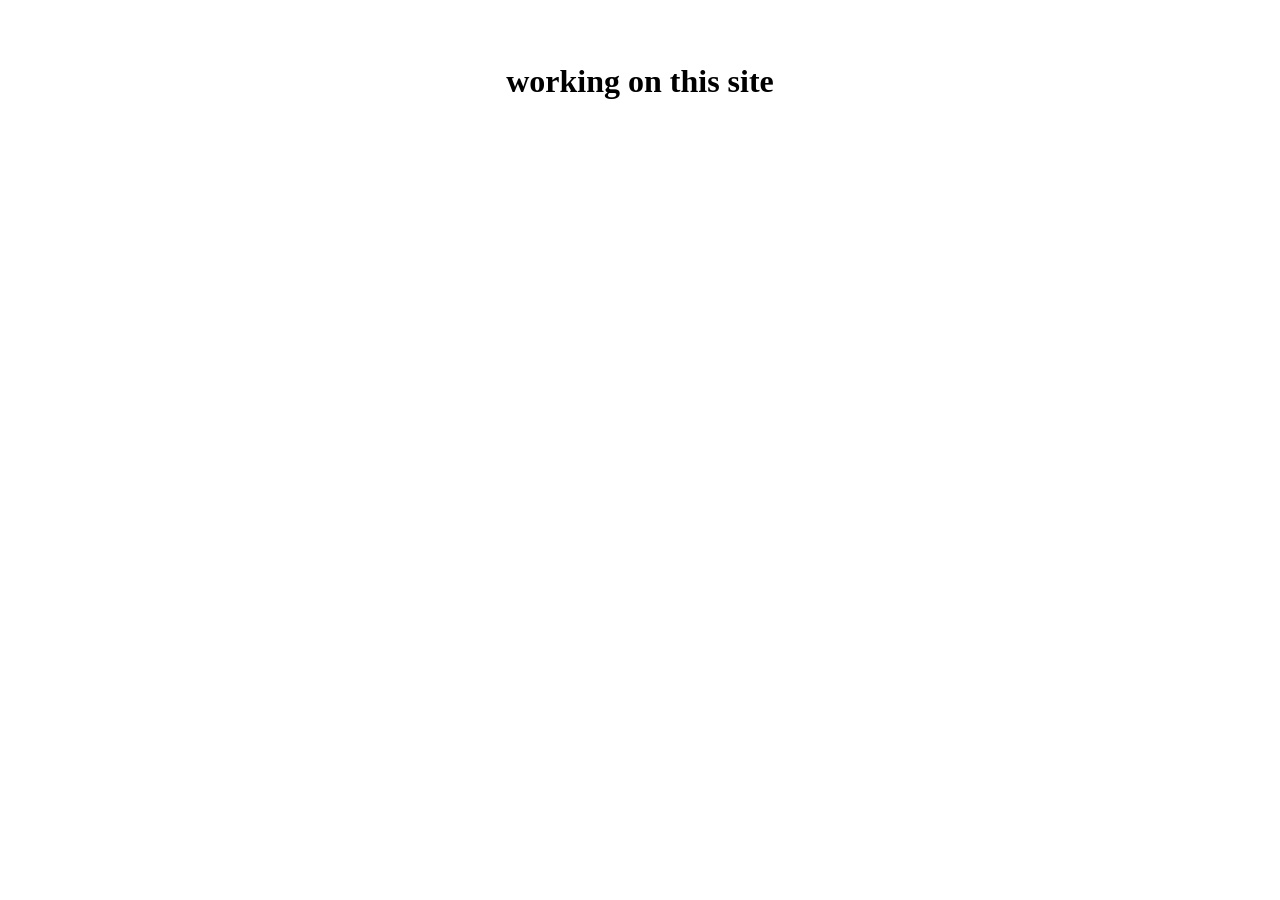
==== index.html @ c4aac622 "Add files via upload" ====
<!DOCTYPE html>
<html lang="en">
<head>
    <meta charset="UTF-8">
    <meta name="viewport" content="width=device-width, initial-scale=1.0">
    <title>Document</title>
    <link rel="stylesheet" href="style.css">
</head>
<body>
    <h1>working on this site</h1>
</body>
</html>
---- style.css ----
h1{
    text-align: center;
    margin: 5%;
}
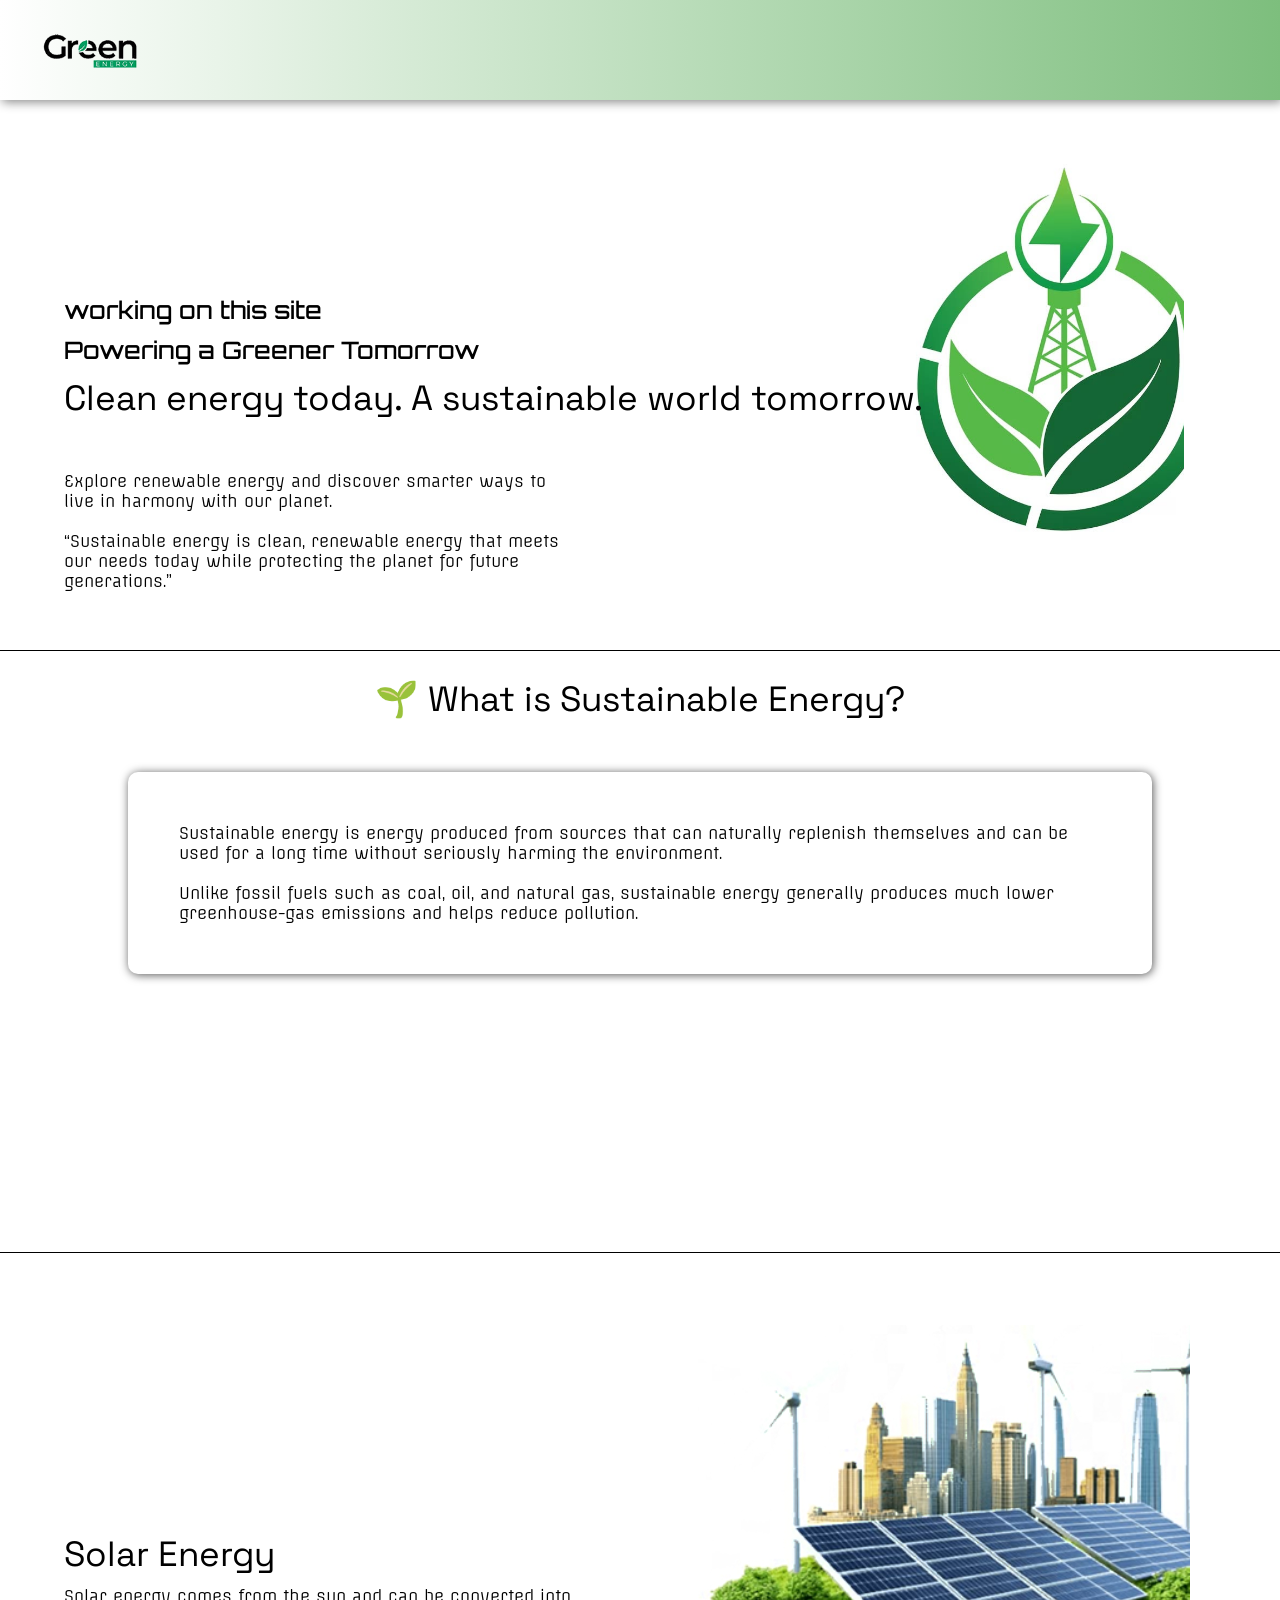
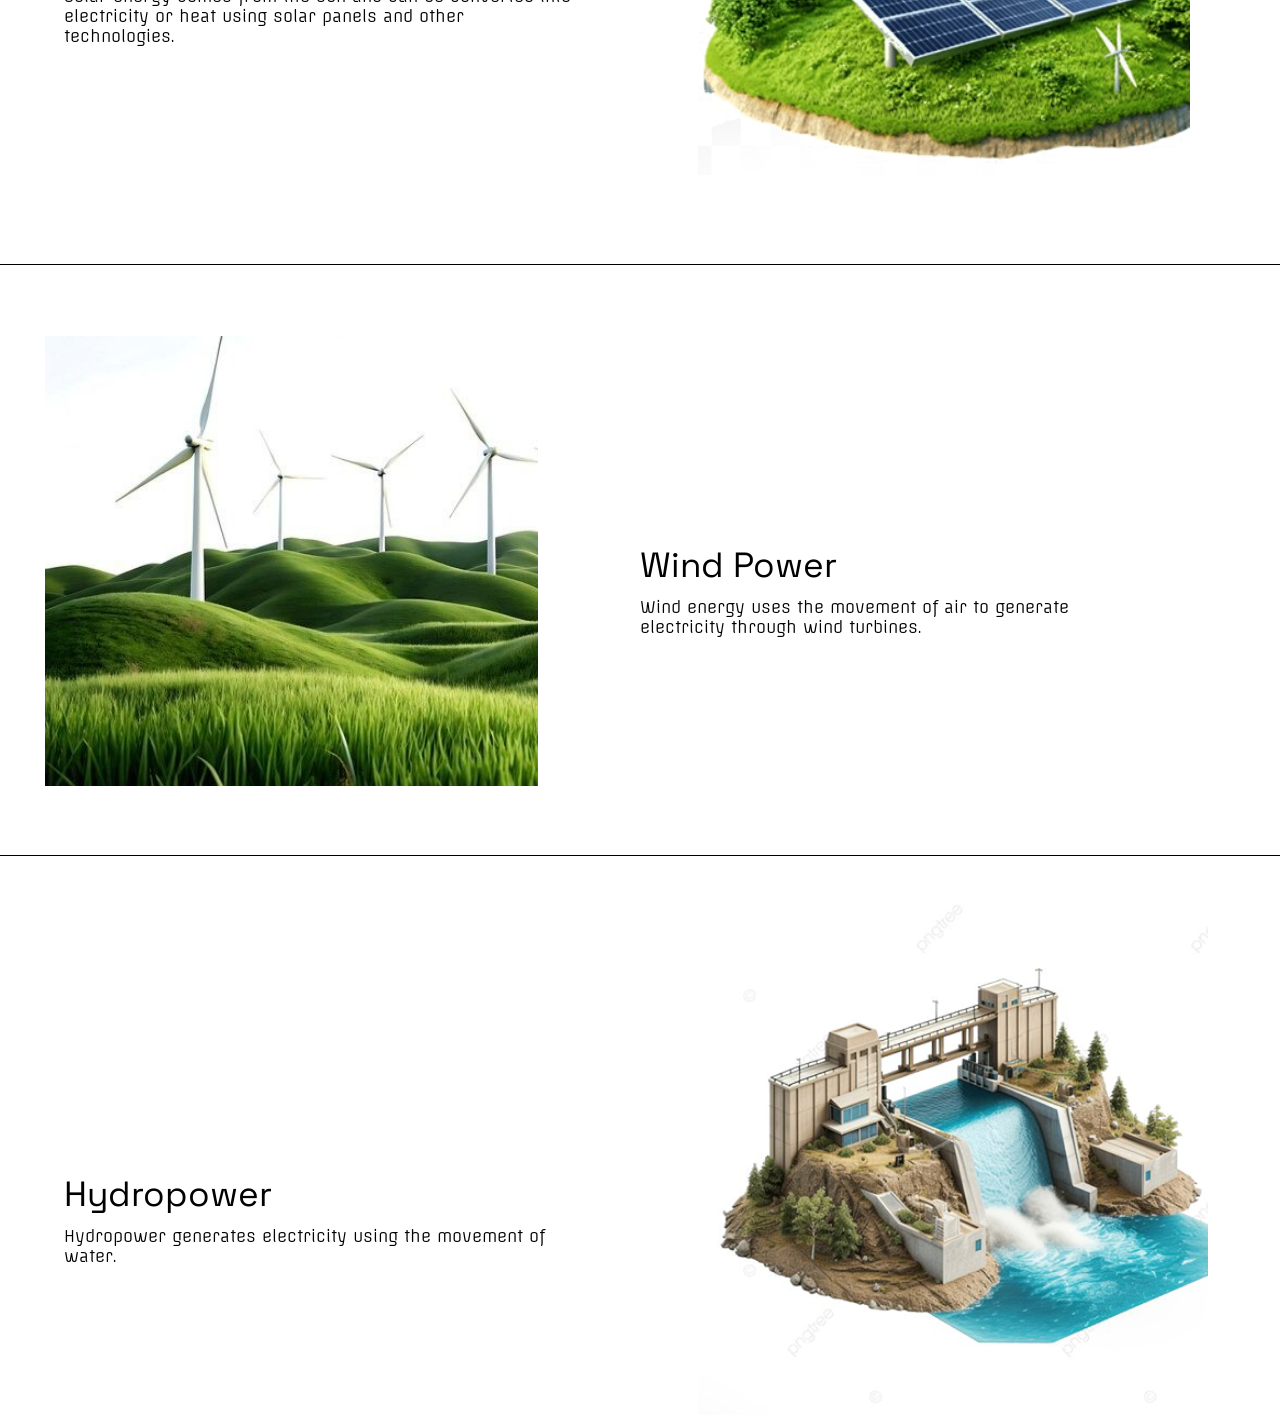
==== commit b18a0756: "Add files via upload" ====
--- a/index.html
+++ b/index.html
@@ -1,12 +1,109 @@
 <!DOCTYPE html>
 <html lang="en">
 <head>
+    <link rel="preconnect" href="https://fonts.googleapis.com">
+    <link rel="preconnect" href="https://fonts.gstatic.com" crossorigin>
+    <link href="https://fonts.googleapis.com/css2?family=Space+Grotesk:wght@300..700&display=swap" rel="stylesheet">
+    <link rel="preconnect" href="https://fonts.googleapis.com">
+    <link rel="preconnect" href="https://fonts.gstatic.com" crossorigin>
+    <link href="https://fonts.googleapis.com/css2?family=Offside&display=swap" rel="stylesheet">
+    <link rel="preconnect" href="https://fonts.googleapis.com">
+    <link rel="preconnect" href="https://fonts.gstatic.com" crossorigin>
+    <link href="https://fonts.googleapis.com/css2?family=Orbitron:wght@400..900&display=swap" rel="stylesheet">
     <meta charset="UTF-8">
     <meta name="viewport" content="width=device-width, initial-scale=1.0">
     <title>Document</title>
     <link rel="stylesheet" href="style.css">
 </head>
 <body>
-    <h1>working on this site</h1>
+    <nav>
+        <a href="index.html"><img src="images/logo.png"></a>
+       <div class="navigation">
+            
+        </div>
+    </nav>
+    <section class="hero-section">
+        <div class="hero">
+            <div class="image-box">
+                <div class="image" style="background-image: url(images/hero.jpg);">
+
+                </div>
+            </div>
+            <div class="main-heading">
+            <div class="hero-text">
+                <h1>working on this site</h1>
+                <h1>Powering a Greener Tomorrow</h1>
+                <h2>Clean energy today. A sustainable world tomorrow.</h2>
+                <p>Explore renewable energy and discover smarter ways to live in harmony with our planet.</p>
+                <p class="text">“Sustainable energy is clean, renewable energy that meets our needs today while protecting the planet for future generations.”</p>
+            </div>
+            </div>
+        </div>
+    </section>
+    <section class="about" style="background-image: url(https://i.pinimg.com/1200x/28/0d/ff/280dffe4c6360828a0052e5525f8647b.jpg);">
+        <div class="energy">
+            <div class="sustainable">
+                <h2>🌱 What is Sustainable Energy?</h2>
+                <p>Sustainable energy is energy produced from sources that can naturally replenish themselves and can be used for a long time without seriously harming the environment.
+                    <br><br>
+                Unlike fossil fuels such as coal, oil, and natural gas, sustainable energy generally produces much lower greenhouse-gas emissions and helps reduce pollution.</p>
+            </div>
+        </div>
+    </section>
+    <section class="solar-energy">
+        <div class="img">
+            <div class="img1" style="background-image: url(images/solar.png);">
+            </div>
+        </div>
+        <div class="text1">
+            <div class="text-in">
+                <h2>Solar Energy</h2>
+                <p>Solar energy comes from the sun and can be converted into electricity or heat using solar panels and other technologies.</p>
+            </div>
+        </div>
+     
+    </section>
+    <section class="wind-energy">
+        <div class="img2">
+            <div class="img-2" style="background-image: url(images/wind.jpg);">
+            </div>
+        </div>
+        <div class="text2">
+            <div class="text-in2">
+                <h2>Wind Power</h2>
+                <p>Wind energy uses the movement of air to generate electricity through wind turbines.</p>
+            </div>
+        </div>
+     
+    </section>
+     <section class="green">
+
+    <section class="hydro">
+        <div class="img3">
+            <div class="img-3" style="background-image: url(images/hydro.png);">
+            </div>
+        </div>
+        <div class="text3">
+            <div class="text-in3">
+                <h2>Hydropower</h2>
+                <p>Hydropower generates electricity using the movement of water.</p>
+            </div>
+        </div>
+     
+    </section>
+    <!--
+    <section class="geo">
+        <div class="img5">
+            <div class="img5" style="background-image: url(images/solar.png);">
+            </div>
+        </div>
+        <div class="text5">
+            <div class="text-in5">
+                <h2>Geothermal Energy</h2>
+                <p>Geothermal energy uses heat from inside the Earth.</p>
+            </div>
+        </div>
+     
+    </section> -->
 </body>
 </html>
--- a/style.css
+++ b/style.css
@@ -1,4 +1,191 @@
-h1{
-    text-align: center;
-    margin: 5%;
-}+*{
+    padding: 0%;
+    margin: 0%;
+    box-sizing: border-box;
+    h1{
+        font-family: "Orbitron", sans-serif;
+        font-optical-sizing: auto;
+        font-weight: 500;
+        font-style: normal;
+        }
+        p{
+        font-family: "Offside", sans-serif;
+        font-weight: 400;
+        font-style: normal;
+        }
+        h2{
+        font-family: "Space Grotesk", sans-serif;
+        font-optical-sizing: auto;
+        font-weight: 400;
+        font-style: normal;
+        font-size: 35px;
+        }
+}
+html{
+    scroll-behavior: smooth;
+}
+/* nav-bar */
+nav{
+    display: flex;
+    height: 100px;
+    padding: 1.5%;
+    box-shadow: 2px 2px 10px rgba(0, 0, 0, 0.473);
+    background-image: linear-gradient(to left,rgba(0, 128, 0, 0.51), white);
+}
+nav img{
+    width: 130px;
+    margin-top: 2%;
+    margin-left: 5%; 
+    }
+    .navigation {
+        p{
+            text-align: right;
+            font-size: 20px;
+            padding-right: 5%;
+            background-color: aliceblue;
+        }
+    }
+    /* hero-section */
+    .hero-section{
+        height: 500px;
+        background-size: cover;
+        border-bottom: 1px solid black;
+        
+        .hero-text{
+            width: 80%;
+            margin-left: 5%;
+            margin-top: -20%;
+            h1{
+                padding-bottom: 1%;
+            }
+            h2{
+                padding-bottom: 5%;
+            }
+            p{
+                width: 50%;
+            }
+            .text{
+                margin-top: 2%;
+                width: 50%;
+            }
+        }
+        .image-box{
+            width: 50%;
+            margin-left: 50%;
+            height: 400px;
+        .image{
+            background-size: cover;
+            width: 50%;
+            margin-left: 35%;
+            margin-top: 8%;
+            height: 100%;
+        }
+        } 
+    }
+    /* about sustainable energy */
+    .about{
+        height: 550px;
+        margin-bottom: 2%;
+    }
+    .energy{
+        width: 80%;
+        margin-left: 10%;
+        margin-top: 2%;
+    }
+    .sustainable{
+        h2{
+            text-align: center;
+            margin-bottom: 5%;
+        }
+        p{
+            backdrop-filter: blur(5px);
+            box-shadow: 1px 1px 10px rgba(0, 0, 0, 0.667);
+            padding: 5%;
+            border-radius: 10px;
+        }
+    }
+    /* solar-eneegy */
+    .solar-energy{
+         border-top: 1px solid black;
+         margin-bottom: 17%;
+    }
+    .img{
+             width: 70%;
+            margin-left: 30%;
+            height: 450px;  
+    }
+    .img1{
+         background-size: cover;
+            width: 55%;
+            margin-left: 35%;
+            margin-top: 8%;
+            height: 100%;
+    }
+    .text1{
+        width: 80%;
+        margin-left: 5%;
+        margin-top: -19%;
+        .text-in{
+            width: 50%;
+            h2{
+                padding-bottom: 2%;
+            }
+        }
+    }
+    /* wind */
+    .wind-energy{
+        border-top: 1px solid black; 
+        margin-bottom: 17%;
+    }
+    .img2{
+            width: 70%;
+            height: 450px;  
+    }
+    .img-2{
+            background-size: cover;
+            width: 55%;
+            margin-left: 5%;
+            margin-top: 8%;
+            height: 100%;
+
+    }
+    .text2{
+        width: 50%;
+        margin-left: 50%;
+        margin-top: -19%;
+    }
+    .text-in2{
+        width: 80%;
+        h2{
+            padding-bottom: 2%;
+        }
+    }
+    /* hydropower */
+    .hydro{
+         border-top: 1px solid black; 
+    }
+
+    .img3{
+            width: 70%;
+            margin-left: 30%;
+            height: 550px;  
+
+    }
+    .img-3{
+             background-size: cover;
+            width: 57%;
+            margin-left: 35%;
+            margin-top: 1%;
+            height: 100%;
+    }
+    .text3{
+        width: 80%;
+        margin-left: 5%;
+        margin-top: -19%;
+    }
+    .text-in3{
+         width: 50%;
+            h2{
+                padding-bottom: 2%;
+            }
+    }
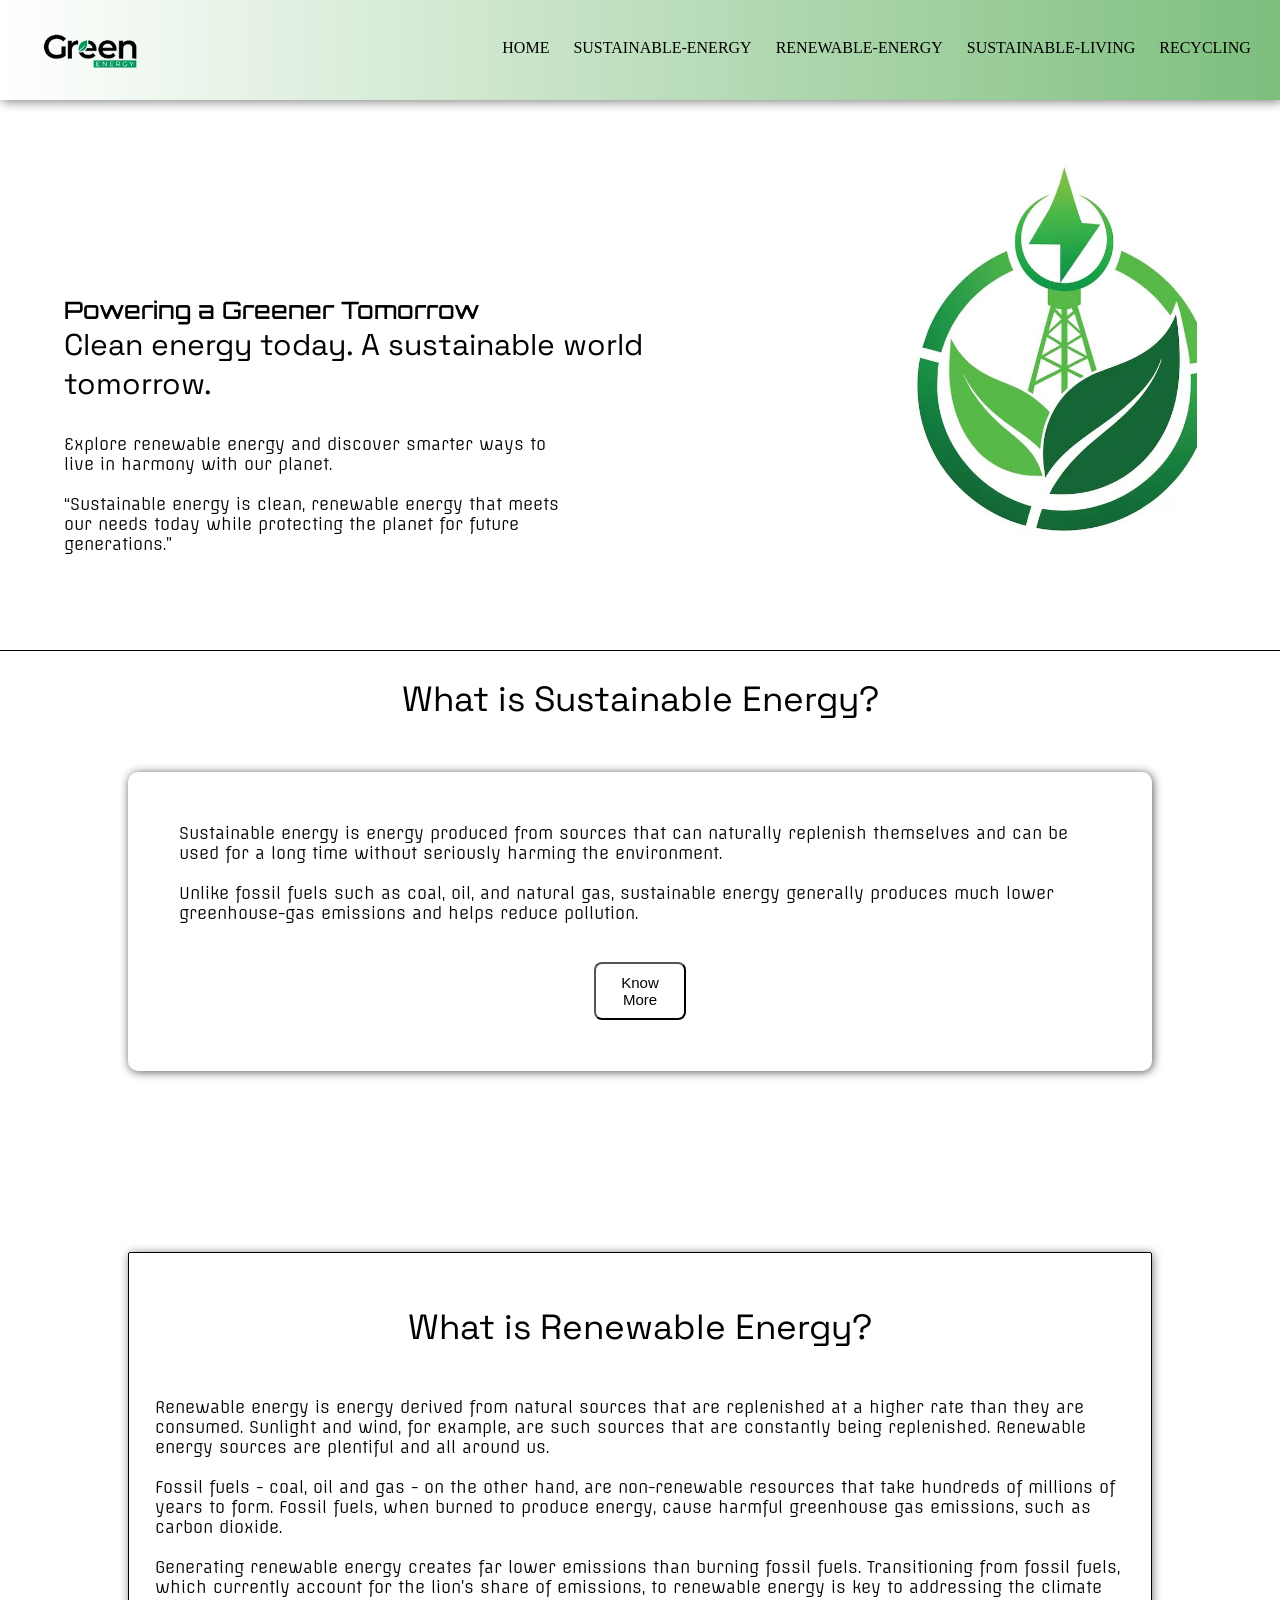
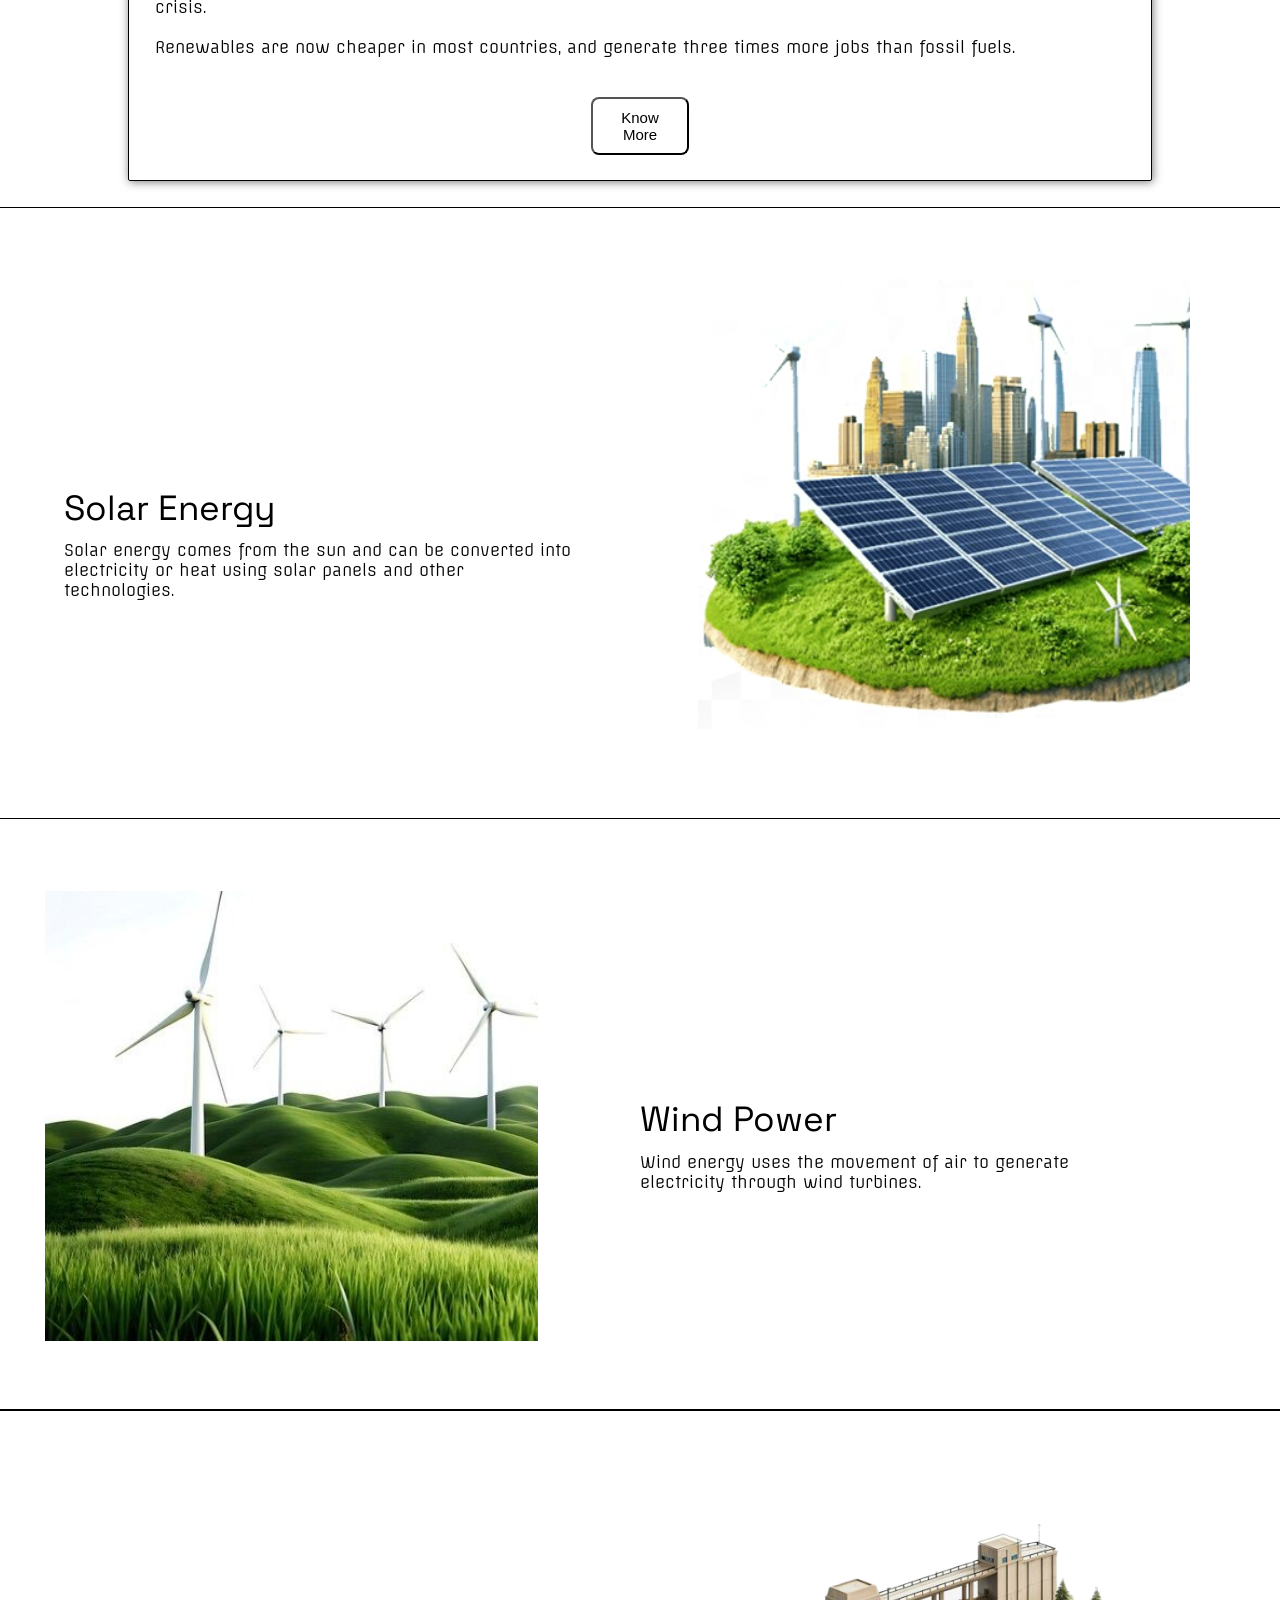
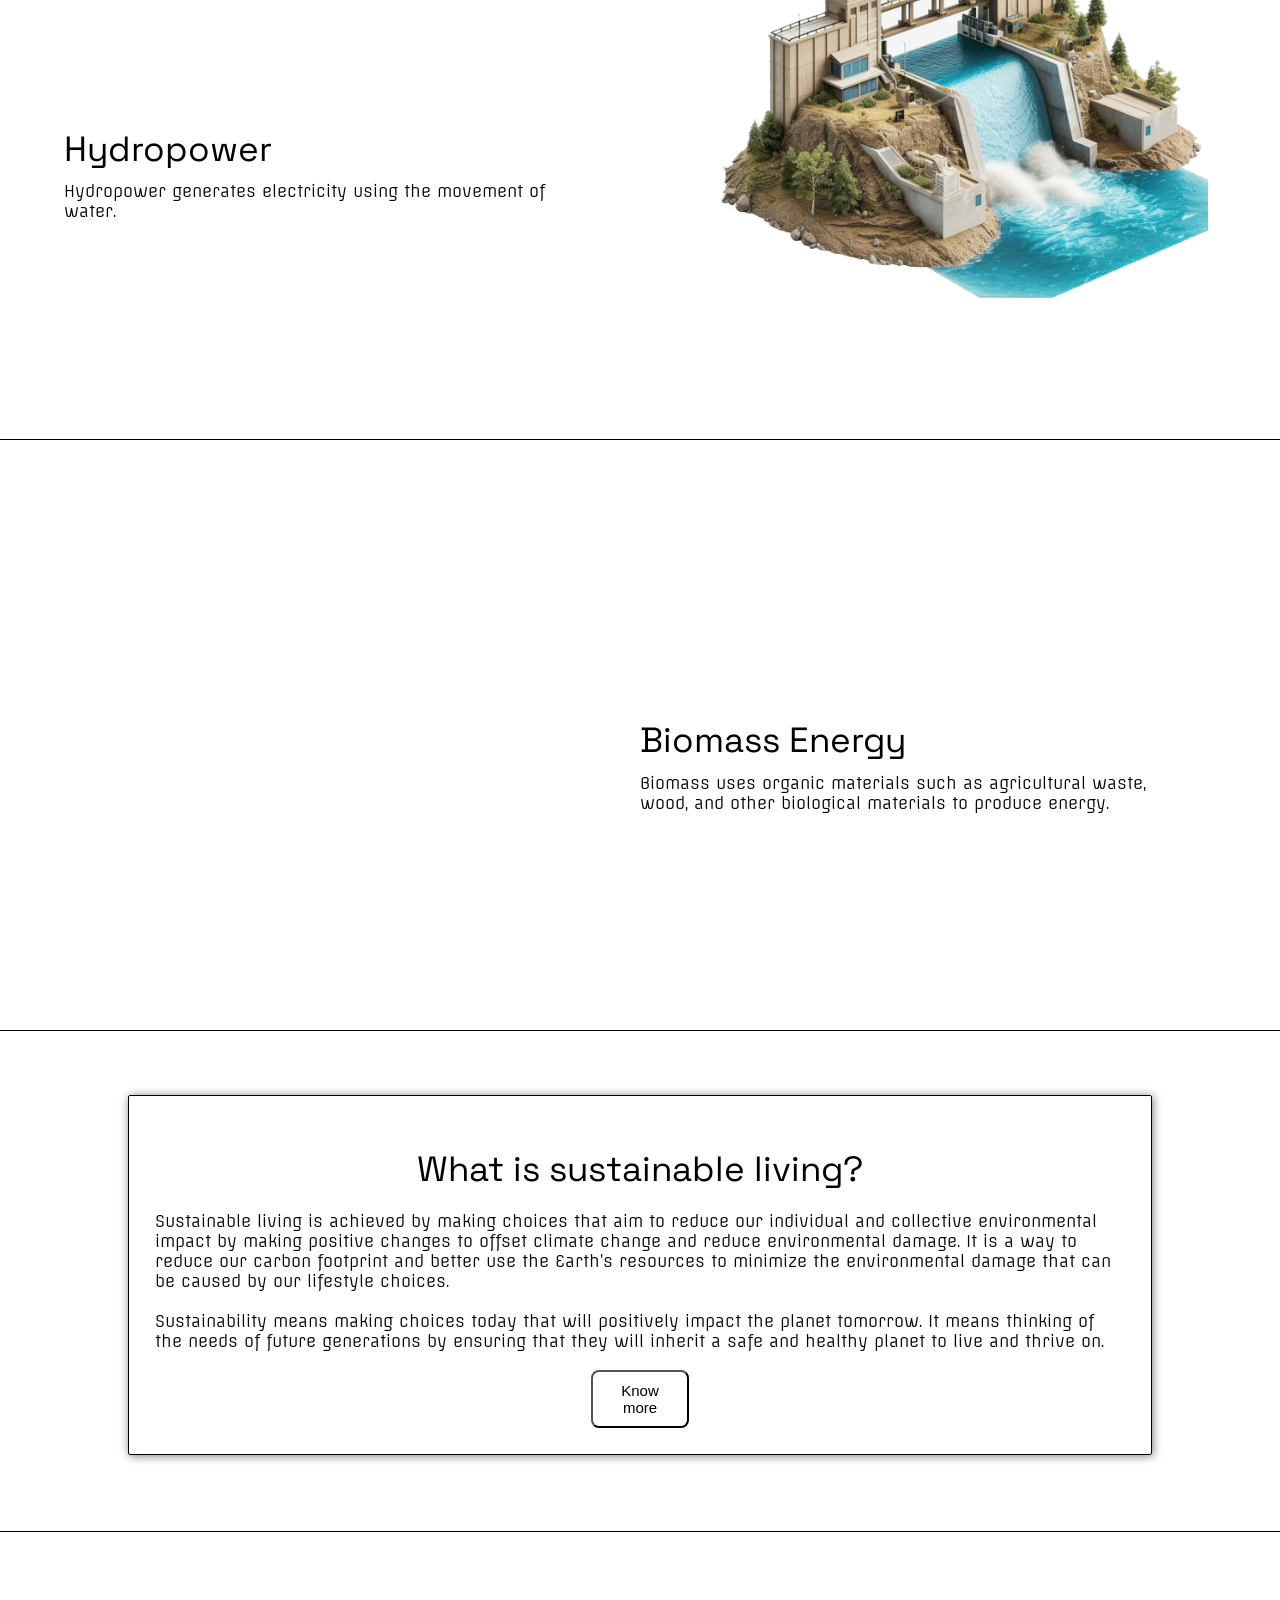
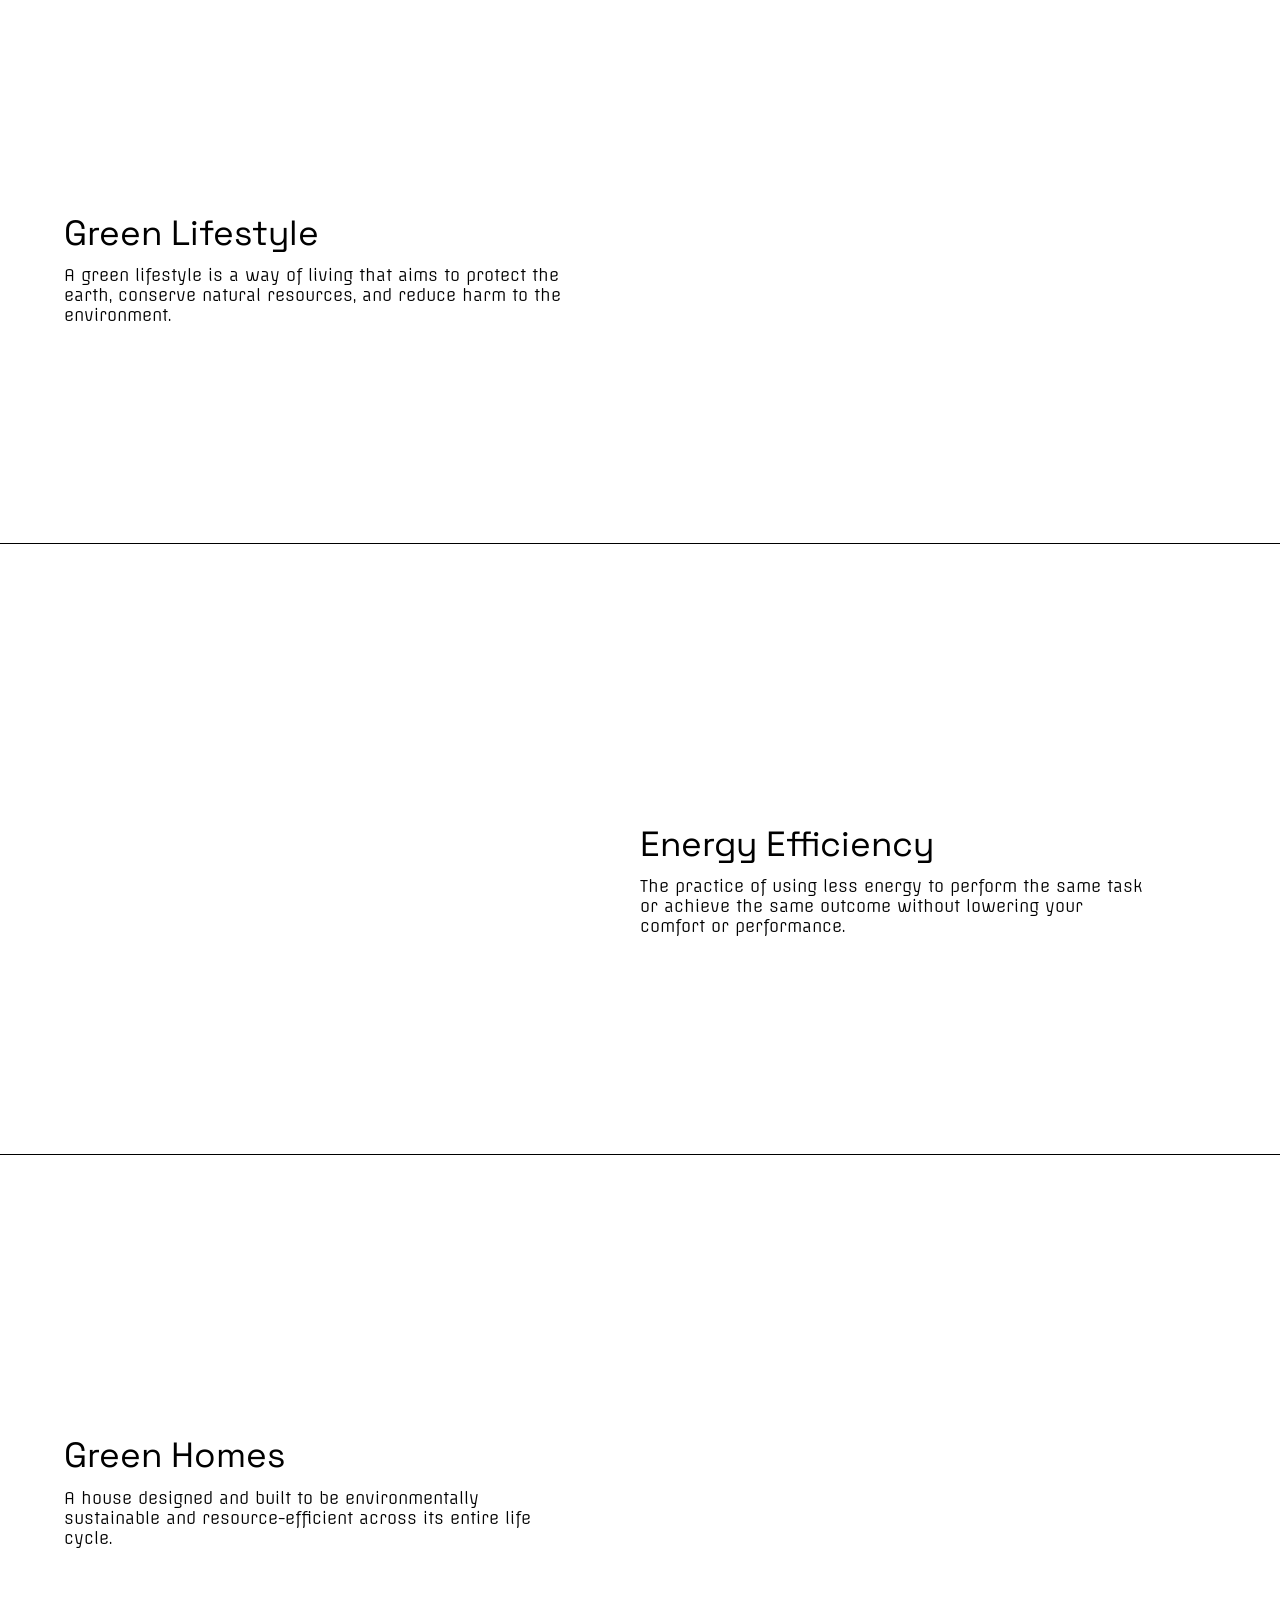
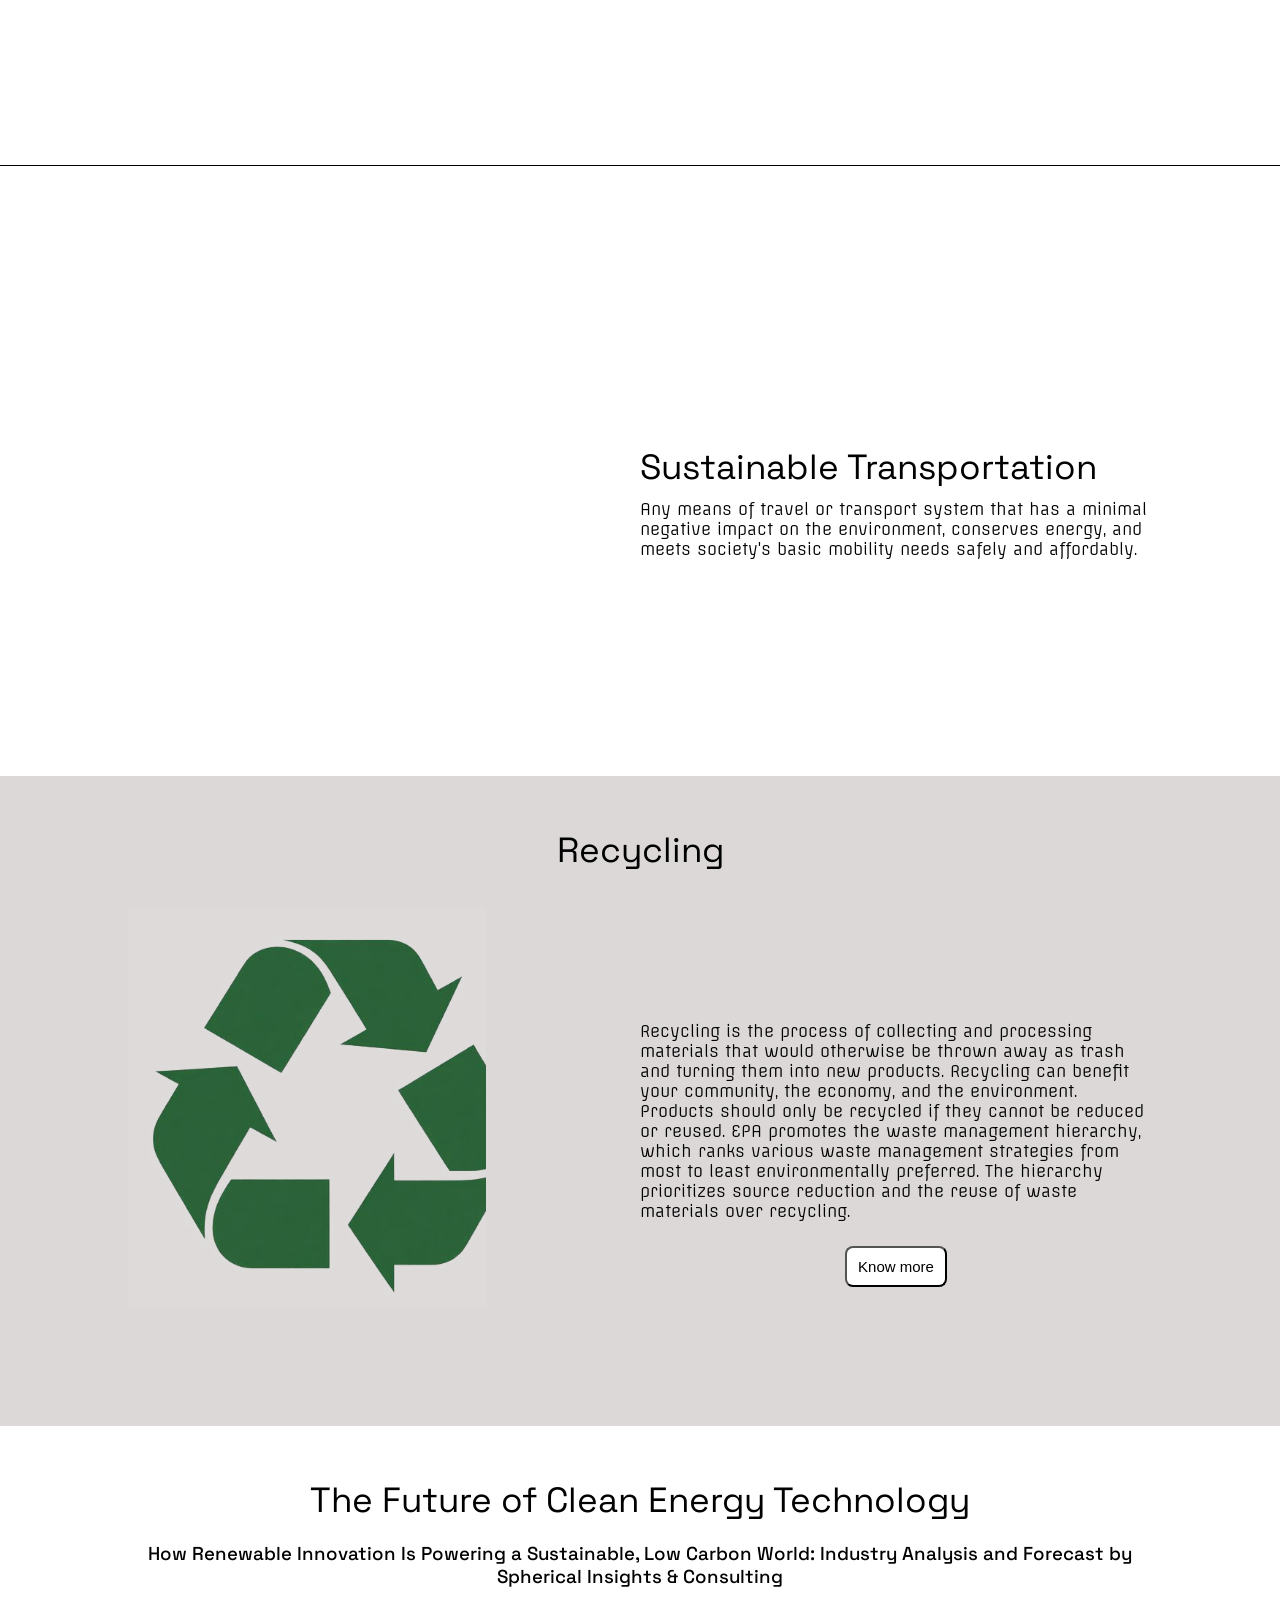
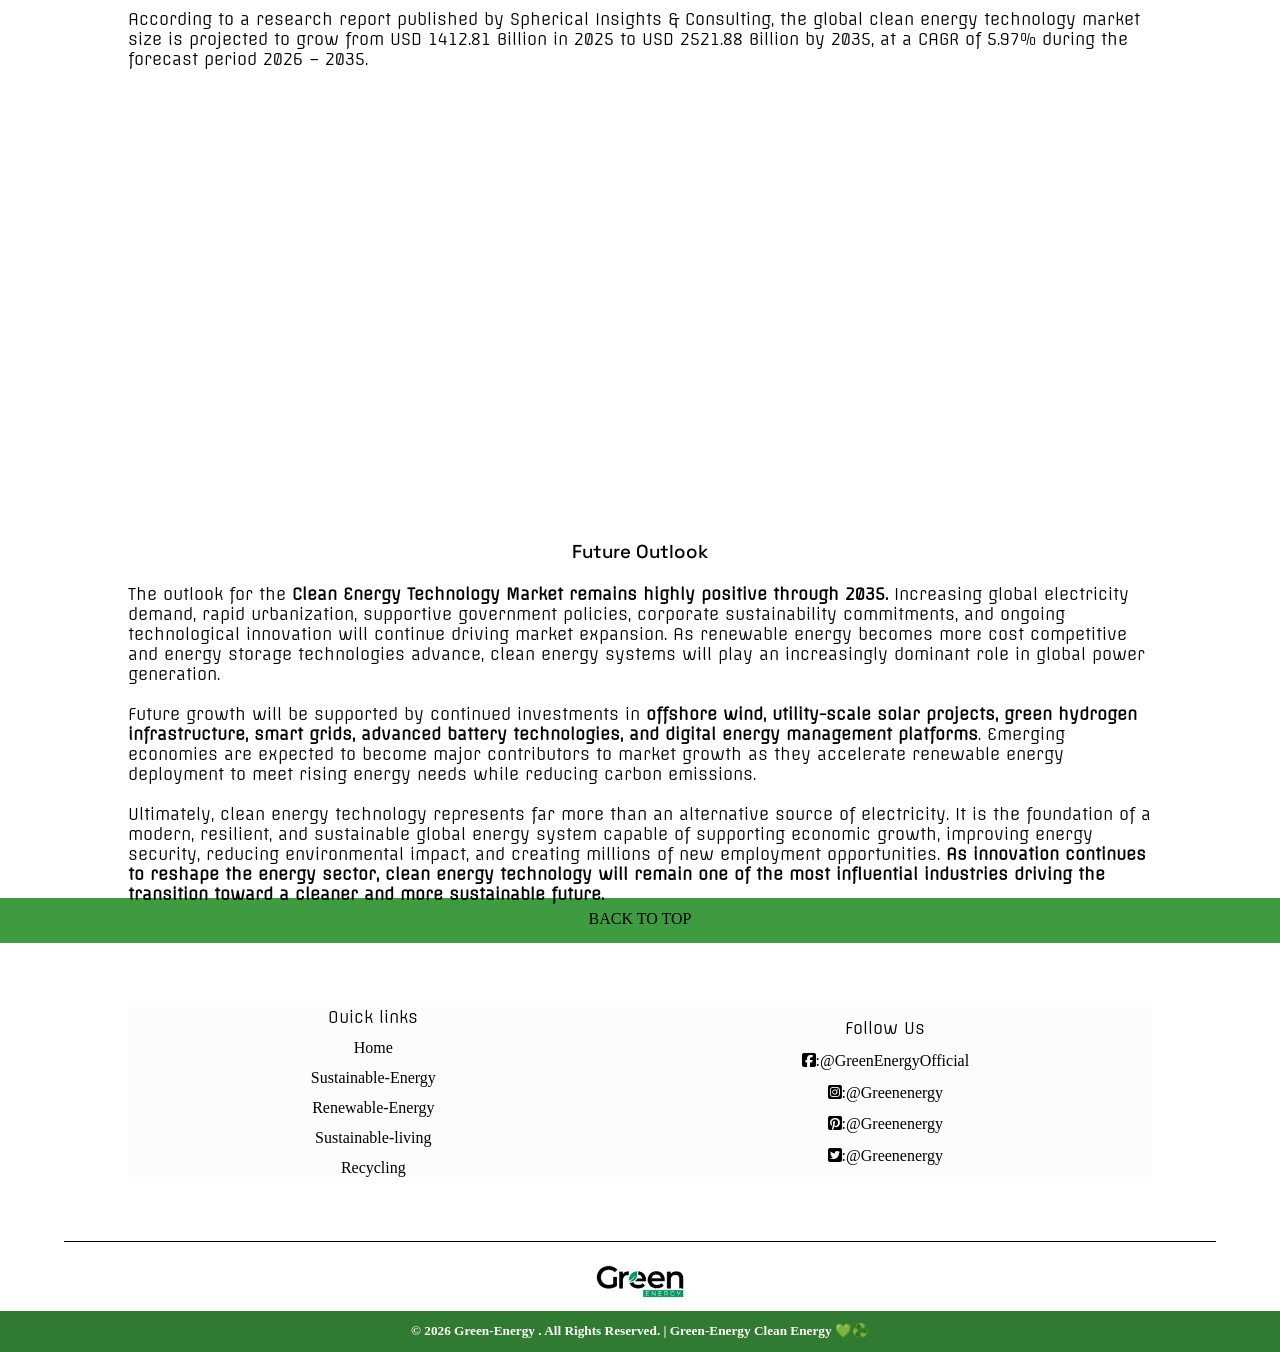
==== commit 0af18ef7: "Add files via upload" ====
--- a/index.html
+++ b/index.html
@@ -1,6 +1,8 @@
 <!DOCTYPE html>
 <html lang="en">
 <head>
+    
+    <link rel="stylesheet" href="https://cdnjs.cloudflare.com/ajax/libs/font-awesome/6.4.0/css/all.min.css" integrity="sha512-iecdLmaskl7CVkqkXNQ/ZH/XLlvWZOJyj7Yy7tcenmpD1ypASozpmT/E0iPtmFIB46ZmdtAc9eNBvH0H/ZpiBw==" crossorigin="anonymous" referrerpolicy="no-referrer" />
     <link rel="preconnect" href="https://fonts.googleapis.com">
     <link rel="preconnect" href="https://fonts.gstatic.com" crossorigin>
     <link href="https://fonts.googleapis.com/css2?family=Space+Grotesk:wght@300..700&display=swap" rel="stylesheet">
@@ -12,17 +14,30 @@
     <link href="https://fonts.googleapis.com/css2?family=Orbitron:wght@400..900&display=swap" rel="stylesheet">
     <meta charset="UTF-8">
     <meta name="viewport" content="width=device-width, initial-scale=1.0">
-    <title>Document</title>
+    <title>Sustainable-Energy</title>
     <link rel="stylesheet" href="style.css">
 </head>
 <body>
-    <nav>
-        <a href="index.html"><img src="images/logo.png"></a>
-       <div class="navigation">
-            
-        </div>
+    <header>
+        <nav>
+       <a href="index.html"><img src="images/logo.png"></a>
+        <div class="nav-links" id="navigation">
+            <i class="fa-solid fa-bars" id="menuIcon"></i>
+             <ul>   
+                        <li><a href="#Top">HOME</a></li>
+                        <li><a href="#Sustainable">SUSTAINABLE-ENERGY</a></li>
+                        <li><a href="#Renew">RENEWABLE-ENERGY</a></li>
+                        <li><a href="#sustainable">SUSTAINABLE-LIVING</a></li>
+                        <li><a href="#Recycle">RECYCLING</a></li>
+                    </ul>
+                   
+        </div>
+      
+        
     </nav>
-    <section class="hero-section">
+    </header>
+    <a name="top">
+            <section class="hero-section">
         <div class="hero">
             <div class="image-box">
                 <div class="image" style="background-image: url(images/hero.jpg);">
@@ -31,7 +46,6 @@
             </div>
             <div class="main-heading">
             <div class="hero-text">
-                <h1>working on this site</h1>
                 <h1>Powering a Greener Tomorrow</h1>
                 <h2>Clean energy today. A sustainable world tomorrow.</h2>
                 <p>Explore renewable energy and discover smarter ways to live in harmony with our planet.</p>
@@ -39,17 +53,42 @@
             </div>
             </div>
         </div>
-    </section>
+    </a>
+    </section>
+    <a name="Sustainable">
     <section class="about" style="background-image: url(https://i.pinimg.com/1200x/28/0d/ff/280dffe4c6360828a0052e5525f8647b.jpg);">
         <div class="energy">
             <div class="sustainable">
-                <h2>🌱 What is Sustainable Energy?</h2>
+                <h2>What is Sustainable Energy?</h2>
                 <p>Sustainable energy is energy produced from sources that can naturally replenish themselves and can be used for a long time without seriously harming the environment.
                     <br><br>
-                Unlike fossil fuels such as coal, oil, and natural gas, sustainable energy generally produces much lower greenhouse-gas emissions and helps reduce pollution.</p>
-            </div>
-        </div>
-    </section>
+                Unlike fossil fuels such as coal, oil, and natural gas, sustainable energy generally produces much lower greenhouse-gas emissions and helps reduce pollution.
+                    <br><br>
+                <button><a href="sustainable.html">Know More</a></button>
+        </p>
+        </div>
+        </div>
+    </a>
+    </section>
+    <a name="Renew">
+    <div class="renew">
+        <div class="energyy">
+        <h2>What is Renewable Energy?</h2>
+    </div>
+    <div class="para">
+        <p>Renewable energy is energy derived from natural sources that are replenished at a higher rate than they are consumed. Sunlight and wind, for example, are such sources that are constantly being replenished. Renewable energy sources are plentiful and all around us.<br><br>
+
+        Fossil fuels - coal, oil and gas - on the other hand, are non-renewable resources that take hundreds of millions of years to form. Fossil fuels, when burned to produce energy, cause harmful greenhouse gas emissions, such as carbon dioxide.<br><br>
+
+        Generating renewable energy creates far lower emissions than burning fossil fuels. Transitioning from fossil fuels, which currently account for the lion’s share of emissions, to renewable energy is key to addressing the climate crisis.<br><br>
+
+        Renewables are now cheaper in most countries, and generate three times more jobs than fossil fuels.
+        <br><br> 
+        <button><a href="renew.html">Know More</a></button>
+    </p>
+    </div>
+    </div>
+    </a>
     <section class="solar-energy">
         <div class="img">
             <div class="img1" style="background-image: url(images/solar.png);">
@@ -89,21 +128,152 @@
                 <p>Hydropower generates electricity using the movement of water.</p>
             </div>
         </div>
-     
-    </section>
-    <!--
-    <section class="geo">
-        <div class="img5">
-            <div class="img5" style="background-image: url(images/solar.png);">
-            </div>
-        </div>
-        <div class="text5">
-            <div class="text-in5">
-                <h2>Geothermal Energy</h2>
-                <p>Geothermal energy uses heat from inside the Earth.</p>
-            </div>
-        </div>
-     
-    </section> -->
+    </section>
+     <section class="biomass">
+        <div class="img4">
+            <div class="img-4" style="background-image: url(https://i.pinimg.com/736x/93/c3/8e/93c38e85f0ddbf1bdff8a47d086c9d7b.jpg);">
+            </div>
+        </div>
+        <div class="text4">
+            <div class="text-in4">
+                <h2>Biomass Energy</h2>
+                <p>Biomass uses organic materials such as agricultural waste, wood, and other biological materials to produce energy.</p>
+            </div>
+        </div>
+    </section>
+    <a name="sustainable">
+    <section class="living">
+        <div class="sustainable-living">
+            <h2>What is sustainable living?</h2>
+            <p>Sustainable living is achieved by making choices that aim to reduce our individual and collective environmental impact by making positive changes to offset climate change and reduce environmental damage. It is a way to reduce our carbon footprint and better use the Earth’s resources to minimize the environmental damage that can be caused by our lifestyle choices.<br><br>
+
+            Sustainability means making choices today that will positively impact the planet tomorrow. It means thinking of the needs of future generations by ensuring that they will inherit a safe and healthy planet to live and thrive on.</p>
+            <button><a href="sustainablelive.html">Know more</a></button>
+        </div>
+    </a>
+    </section>
+    <section class="green">
+        <div class="image4">
+            <div class="image-4" style="background-image: url(https://i.pinimg.com/1200x/aa/32/b8/aa32b8f2a07d497e51e0eb8f79c64cc8.jpg);"></div>
+        </div>
+        <div class="lifestyle">
+            <div class="text-lifestyle">
+                <h2>Green Lifestyle</h2>
+                <p>A green lifestyle is a way of living that aims to protect the earth, conserve natural resources, and reduce harm to the environment.</p>
+            </div>
+        </div>
+    </section>
+     <section class="Efficiency">
+        <div class="image5">
+            <div class="image-5" style="background-image: url(https://i.pinimg.com/1200x/99/b5/1b/99b51b633de933d45c4aa4aae7b25ad8.jpg);"></div>
+        </div>
+        <div class="Energy-Efficiency">
+            <div class="text-Energy">
+                <h2>Energy Efficiency</h2>
+                <p>The practice of using less energy to perform the same task or achieve the same outcome without lowering your comfort or performance.</p>
+            </div>
+        </div>
+    </section>
+    <section class="green-homes">
+        <div class="image6">
+            <div class="image-6" style="background-image: url(https://i.pinimg.com/1200x/4d/95/49/4d9549ec202d599b0a6e35219ee881aa.jpg);"></div>
+        </div>
+        <div class="green-home">
+            <div class="text-home">
+                <h2>Green Homes</h2>
+                <p>A house designed and built to be environmentally sustainable and resource-efficient across its entire life cycle.</p>
+            </div>
+        </div>
+    </section>
+    <section class="Transportation">
+        <div class="image7">
+            <div class="image-7" style="background-image: url(https://i.pinimg.com/736x/fb/d9/a9/fbd9a90abe4dd4a576b5b38d9158262a.jpg);"></div>
+        </div>
+        <div class="Sustainable-Transportation">
+            <div class="text-Transportation">
+                <h2>Sustainable Transportation</h2>
+                <p>Any means of travel or transport system that has a minimal negative impact on the environment, conserves energy, and meets society's basic mobility needs safely and affordably.</p>
+            </div>
+        </div>
+    </section>
+    <a name="Recycle">
+    <section class="recycling">
+        <div class="recycle">
+            <h2>Recycling</h2>
+            <div class="imgrecycle" >
+                <div class="recycle-image" style="background-image: url(images/recycle.png);"></div>
+            </div>
+            <div class="recycle-text">
+                <p>Recycling is the process of collecting and processing materials that would otherwise be thrown away as trash and turning them into new products. Recycling can benefit your community, the economy, and the environment. Products should only be recycled if they cannot be reduced or reused. EPA promotes the waste management hierarchy, which ranks various waste management strategies from most to least environmentally preferred. The hierarchy prioritizes source reduction and the reuse of waste materials over recycling.</p>
+                <button class="button"><a href="recycle.html">Know more</a></button>
+            </div>
+        </div>
+    </a>
+    </section>
+    <section class="future">
+        <div class="future-energy">
+            <h2>The Future of Clean Energy Technology </h2>
+            <h3>How Renewable Innovation Is Powering a Sustainable, Low Carbon World: Industry Analysis and Forecast by Spherical Insights & Consulting</h3>
+            <p> 
+            According to a research report published by Spherical Insights & Consulting, the global clean energy technology market size is projected to grow from USD 1412.81 Billion in 2025 to USD 2521.88 Billion by 2035, at a CAGR of 5.97% during the forecast period 2026 – 2035.</p>
+        
+        </div>
+        <div class="image10">
+            <div class="image10-box" style="background-image: url(https://i.pinimg.com/736x/77/1a/56/771a5619c7104d921ab80ba6968952b3.jpg);"></div>
+        </div>
+        <h3 id="text1">Future Outlook</h3>
+            <p>
+            The outlook for the <b>Clean Energy Technology Market remains highly positive through 2035.</b> Increasing global electricity demand, rapid urbanization, supportive government policies, corporate sustainability commitments, and ongoing technological innovation will continue driving market expansion. As renewable energy becomes more cost competitive and energy storage technologies advance, clean energy systems will play an increasingly dominant role in global power generation.<br><br>
+            Future growth will be supported by continued investments in <b>offshore wind, utility-scale solar projects, green hydrogen infrastructure, smart grids, advanced battery technologies, and digital energy management platforms</b>. Emerging economies are expected to become major contributors to market growth as they accelerate renewable energy deployment to meet rising energy needs while reducing carbon emissions.<br><br>
+            Ultimately, clean energy technology represents far more than an alternative source of electricity. It is the foundation of a modern, resilient, and sustainable global energy system capable of supporting economic growth, improving energy security, reducing environmental impact, and creating millions of new employment opportunities. <b>As innovation continues to reshape the energy sector, clean energy technology will remain one of the most influential industries driving the transition toward a cleaner and more sustainable future.</b></p>
+    </section>
+ <section class="footer">     
+    <footer>
+        <div id="top"><a href="#Top">BACK TO TOP</a></div>
+      <div class="foot">
+        <ul>
+            <p>Ouick links</p>
+            <a href="#Top">Home</a>
+            <a href="#Sustainable">Sustainable-Energy</a>
+            <a href="#Renew">Renewable-Energy</a>
+            <a href="#sustainable">Sustainable-living</a>
+            <a href="#Recycle">Recycling</a>
+        </ul>
+        <ul>
+                <p>Follow Us</p>
+                <a><i class="fa-brands fa-square-facebook"></i>:@GreenEnergyOfficial</a>
+                <a><i class="fa-brands fa-square-instagram"></i>:@Greenenergy</a>
+                <a><i class="fa-brands fa-square-pinterest"></i>:@Greenenergy</a>
+                <a><i class="fa-brands fa-square-twitter"></i>:@Greenenergy</a>
+            </ul>
+        </div> 
+        <div class="logo-img">
+            <div class="logo-box" style="background-image: url(images/logo.png);"></div>
+        </div>
+         <div class="foot-end">
+            <h5>© 2026 Green-Energy . All Rights Reserved. | Green-Energy Clean Energy 💚♻️</h5>
+        </div>
+      
+    </footer>
+    </section>
+   <script>
+        let menuIcon = document.getElementById("menuIcon");
+        let menu = document.querySelector(".nav-links ul");
+
+        menuIcon.onclick = function() {
+        menu.classList.toggle("show");
+
+
+
+         if (menu.classList.contains("show")) {
+            menuIcon.classList.remove("fa-bars");
+            menuIcon.classList.add("fa-xmark");
+            } 
+        else {
+            menuIcon.classList.remove("fa-xmark");
+            menuIcon.classList.add("fa-bars");
+            }
+};
+    </script>
 </body>
 </html>
--- a/style.css
+++ b/style.css
@@ -20,31 +20,63 @@
         font-style: normal;
         font-size: 35px;
         }
-}
+        h3{
+        font-family: "Space Grotesk", sans-serif;
+        font-optical-sizing: auto;
+        font-weight: 500;
+        font-style: normal;  
+        }
+}
+a:link{color:black;text-decoration:none;}
+a:visited{color:black;}
 html{
     scroll-behavior: smooth;
 }
-/* nav-bar */
+/* NAVIGATION */
+header{
+    position: sticky;
+    top: 0;
+    z-index: 1000;
+}
 nav{
-    display: flex;
     height: 100px;
     padding: 1.5%;
     box-shadow: 2px 2px 10px rgba(0, 0, 0, 0.473);
     background-image: linear-gradient(to left,rgba(0, 128, 0, 0.51), white);
-}
+    display: flex;
+    justify-content: space-between;
+}
+/* logo */
 nav img{
-    width: 130px;
+   width: 130px;
     margin-top: 2%;
     margin-left: 5%; 
-    }
-    .navigation {
-        p{
-            text-align: right;
-            font-size: 20px;
-            padding-right: 5%;
-            background-color: aliceblue;
-        }
-    }
+}
+/* navigation-links */
+.nav-links{
+    flex: 1;
+    text-align:right;
+    i{
+        display: none;
+    }
+
+}
+.nav-link{
+    display: none;
+}
+.nav-links ul li{
+    list-style: none; 
+    position: relative;
+    display: inline-block;
+    padding: 20px 10px; 
+    transition: 0.3s;  
+    z-index: 1200;
+    color: black;
+}
+.nav-links ul a:hover{
+    color: rgba(8, 95, 8, 0.83);
+    transition: 0.2s;
+}
     /* hero-section */
     .hero-section{
         height: 500px;
@@ -55,11 +87,11 @@
             width: 80%;
             margin-left: 5%;
             margin-top: -20%;
-            h1{
-                padding-bottom: 1%;
-            }
-            h2{
-                padding-bottom: 5%;
+            h2{
+                margin-bottom: 3%;
+                font-size: 30px;
+                font-weight: 400;
+                width: 70%;
             }
             p{
                 width: 50%;
@@ -75,7 +107,7 @@
             height: 400px;
         .image{
             background-size: cover;
-            width: 50%;
+            width: 52%;
             margin-left: 35%;
             margin-top: 8%;
             height: 100%;
@@ -104,6 +136,45 @@
             border-radius: 10px;
         }
     }
+     button{
+            padding: 10px;
+            font-weight: 500;
+            font-size: 15px;
+            width: 10%;
+            border-radius: 8px;
+            margin-left: 45%;
+            margin-top: 2%;
+            background-color: white;
+            border: 1px solid black inset;
+            transition: 0.2s;
+        }
+    button:hover{
+        background-color: rgb(63, 155, 63);
+        color: white;
+        border: 1px solid rgb(63, 155, 63);
+        box-shadow: 5px 5px 0px green;
+    }
+        .renew{
+            width: 80%;
+            margin-left: 10%;
+            border: 1px solid black;
+            padding: 2%;
+            padding-top: 4%;
+            height: auto;
+            margin-bottom: 2%;
+            border-radius: 2px;
+            box-shadow: 1px 1px 10px rgba(0, 0, 0, 0.527);
+            
+        }
+        .energyy{
+            text-align: center;
+            h2{
+                margin-bottom: 5%;
+            }
+             button{
+                margin-bottom: 5%;
+            }
+        }       
     /* solar-eneegy */
     .solar-energy{
          border-top: 1px solid black;
@@ -163,6 +234,7 @@
     /* hydropower */
     .hydro{
          border-top: 1px solid black; 
+         margin-bottom: 17%;
     }
 
     .img3{
@@ -188,4 +260,833 @@
             h2{
                 padding-bottom: 2%;
             }
+    }
+    /* Biomass */
+     .biomass{
+        border-top: 1px solid black; 
+        border-bottom: 1px solid black; 
+        padding-bottom: 17%;
+        /* margin-bottom: 17%; */
+    }
+    .img4{
+            width: 70%;
+            height: 450px;  
+    }
+    .img-4{
+            background-size: cover;
+            width: 55%;
+            margin-left: 5%;
+            margin-top: 8%;
+            height: 100%;
+
+    }
+    .text4{
+        width: 50%;
+        margin-left: 50%;
+        margin-top: -19%;
+    }
+    .text-in4{
+        width: 80%;
+        h2{
+            padding-bottom: 2%;
+        }
+    }
+    /* sustainable-living */
+    .living{
+        height: 500px;
+        padding-top: 5%;   
+         
+    }
+    .sustainable-living{
+        width: 80%;
+        margin-left: 10%;
+        border: 1px solid black;
+        padding: 2%;
+        padding-top: 4%;
+        border-radius: 2px;
+        box-shadow: 1px 1px 10px rgba(0, 0, 0, 0.527);
+        h2{
+            padding-bottom: 2%;
+            text-align: center;
+        }
+    }
+    /* green-lifestyle */
+    .green{
+         border-top: 1px solid black;
+         margin-bottom: 17%;
+    }
+    .image4{
+             width: 70%;
+            margin-left: 30%;
+            height: 450px;  
+    }
+    .image-4{
+         background-size: cover;
+            width: 55%;
+            margin-left: 35%;
+            margin-top: 8%;
+            height: 100%;
+    }
+    .lifestyle{
+        width: 80%;
+        margin-left: 5%;
+        margin-top: -19%;
+        .text-lifestyle{
+            width: 50%;
+            h2{
+                padding-bottom: 2%;
+            }
+        }
+    }
+    /* energy-Efficiency */
+    .Efficiency{
+        border-top: 1px solid black; 
+        margin-bottom: 17%;
+    }
+    .image5{
+            width: 70%;
+            height: 450px;  
+    }
+    .image-5{
+            background-size: cover;
+            width: 55%;
+            margin-left: 5%;
+            margin-top: 8%;
+            height: 100%;
+
+    }
+    .Energy-Efficiency{
+        width: 50%;
+        margin-left: 50%;
+        margin-top: -19%;
+    }
+    .text-Energy{
+        width: 80%;
+        h2{
+            padding-bottom: 2%;
+        }
+    }
+    /* green-Homes*/
+    .green-homes{
+         border-top: 1px solid black;
+         margin-bottom: 17%;
+    }
+    .image6{
+             width: 70%;
+            margin-left: 30%;
+            height: 450px;  
+    }
+    .image-6{
+         background-size: cover;
+            width: 55%;
+            margin-left: 35%;
+            margin-top: 8%;
+            height: 100%;
+    }
+    .green-home{
+        width: 80%;
+        margin-left: 5%;
+        margin-top: -19%;
+        .text-home{
+            width: 50%;
+            h2{
+                padding-bottom: 2%;
+            }
+        }
+    }
+    /* Transportation */
+    .Transportation{
+        border-top: 1px solid black; 
+        margin-bottom: 17%;
+    }
+    .image7{
+            width: 70%;
+            height: 450px;  
+    }
+    .image-7{
+            background-size: cover;
+            width: 55%;
+            margin-left: 5%;
+            margin-top: 8%;
+            height: 100%;
+
+    }
+    .Sustainable-Transportation{
+        width: 50%;
+        margin-left: 50%;
+        margin-top: -19%;
+    }
+    .text-Transportation{
+        width: 80%;
+        h2{
+            padding-bottom: 2%;
+        }
+    }
+    /* recycle */
+    .recycling{
+        height: 650px;
+        background-color: rgb(220, 216, 216);
+        
+    }
+    .recycle{
+        width: 80%;
+        margin-left: 10%;
+        h2{
+            text-align: center;
+            padding-top: 5%;
+        }
+    }
+    .imgrecycle{
+        width: 70%;
+        height: 400px; 
+    }
+    .recycle-image{
+        background-size: cover;
+        width: 50%;
+        margin-top: 5%;
+        height: 100%;
+    }
+    .recycle-text{
+        width: 50%;
+        margin-left: 50%;
+        margin-top: -28%;
+    }
+    .button{
+        width: 20%;
+        margin-top: 5%;
+        margin-left: 40%;
+    }
+    /* future */
+    .future{
+        height: 1020px;
+        width: 80%;
+        margin-left: 10%;
+    h2{
+        margin-top: 5%;
+        text-align: center;
+    }
+    h3{
+        text-align: center;
+        padding-top: 2%;
+        padding-bottom: 2%;
+    }
+    }
+    .image10{
+        margin-top: 5%;
+        margin-left: 35%;
+        width: 50%;
+        height: 400px;
+    }
+    .image10-box{
+        width: 65%;
+        height: 100%;
+        background-size: cover;
+    }
+    /* footer */
+.footer{
+    height: 0px;
+}
+#top{
+    background-color: rgb(63, 155, 63);
+    padding: 1%;
+    height: 45px;
+    margin-bottom: 5%;
+    text-align: center;  
+}
+.foot{
+    display: flex;
+    justify-content: space-around;
+     align-items: center; 
+     width: 80%;
+     margin-left: 10%;
+    background-color: rgb(252, 252, 253);
+    margin-bottom: 5%;
+    ul a{
+        display: block;
+        margin-top: 4%;
+        color: black;
+        padding-top:7px ;
+        text-align: center;
+        transition: 0.3s;
+    }
+    p{
+        color: black;
+        text-align: center;
+    }
+}
+  .logo-img{
+        display: flex;
+        justify-content: center;
+        align-items: center;
+        height: 70px;
+        width: 90%;
+        margin-left: 5%;
+        border-top: 1px solid black;
+    }
+    .logo-box{
+        background-image: url(images/logo1.png);
+        background-size: cover;
+        height: 65%;
+        width: 120px;
+    }
+.foot ul a:hover{
+    color:green;
+    transition: 0.3s;   
+}
+ .foot-end{
+        text-align: center;
+        background-color: rgb(8, 95, 8,0.83);
+        color: white;
+        padding: 1%;
+        width: 100%;
+    }
+    @media screen and (max-width: 768px){
+        *{
+            p{
+                font-size: 15px;
+                line-height: 25px;
+                text-align: justify;
+            }
+            h2{
+                font-size: 1.8rem;
+            }
+            h3{
+                 font-size: 1.3rem;
+            }
+            box-sizing: border-box;
+        }
+        body{
+            overflow-x: hidden;
+        }
+        nav{
+            width: 100%;
+            height: 60px;
+        }
+        .nav-links{
+            position: relative;
+        }
+       .nav-links ul {
+        display: none;
+        position: absolute;
+        border-radius: 10px;
+        top: 35px;
+        right: 0;
+        text-align: center;
+        width: 180px;
+        padding: 10px;
+        flex-direction: column;
+        gap: 10px;
+        background: rgb(234, 254, 234);
+        
+    }
+     .nav-links ul.show {
+        display: flex;
+        transition: 1.50s;
+    }
+        /* logo */
+        nav img{
+            width: 100px;
+        }
+        #menuIcon {
+        display: inline-block;
+        font-size: 25px;
+        margin-top: 2.5%;
+        margin-right: 5%;
+        cursor: pointer;
+        color: black;
+    }
+        /* hero-section */
+    .hero-section{
+        height: auto;
+        
+        border-bottom: 1px solid black;
+        
+        .hero-text{
+            width: 90%;
+            margin-top: 1%;
+            h1{
+                font-size: 2rem;
+                width: 100%;
+                text-align: center;
+                margin-bottom: 5%;
+            }
+            h2{
+                margin-bottom: 3%;
+                width: 100%;
+                text-align: center;
+            }
+            p{
+                width: 100%;
+                text-align: center;
+                margin-top: 10%;
+            }
+            .text{
+                margin-top: 5%;
+                width: 100%;
+                margin-bottom: 10%;
+            }
+        }
+        .image-box{
+            width: 60%;
+            margin-left: 0%;
+            height: 290px;
+        .image{
+            width: 100%;
+            margin-top: 8%;
+            height: 100%;
+        }
+        } 
+    }
+    /* about sustainable energy */
+    .about{
+        height: auto;
+        width: 100%;
+        background-size: contain;
+        background-size: contain;
+        background-position: center;
+        background-repeat: no-repeat;
+        /* margin-bottom: 2%; */
+    }
+    .energy{
+        width: 100%;
+        margin-top: 2%;
+    }
+    .sustainable{
+        h2{
+            text-align: center;
+            margin-bottom: 5%;
+            width: 80%;
+            padding-top: 5%;
+            font-size: 1.8rem;
+        }
+        p{
+            backdrop-filter: blur(5px);
+            box-shadow: 1px 1px 10px rgba(0, 0, 0, 0.667);
+            padding: 5%;
+            width: 80%;
+            margin-bottom: 15%;
+            border-radius: 10px;
+        }
+        button{
+            width: 30%;
+            padding: 2%;
+            border-radius: 8px;
+            margin-left: 35%;
+            margin-top: 0%;
+        }
+    }
+        .renew{
+            width: 100%;
+            margin-left: 0%;
+            border: 0px solid black;
+            height:auto;
+            margin-bottom: 15%;
+            h2{
+                margin-top: 5%;
+            }
+            p{
+                width: 95%;
+                margin-left: 2.5%;
+                text-align: justify;
+            }     
+            button{
+            width: 25%;
+            padding: 1%;
+            border-radius: 8px;
+            margin-left: 35%; 
+            margin-bottom: 0%;
+            margin-top: 5%;
+            }       
+        }
+        /* solar-eneegy */
+    .solar-energy{
+         border-top: 1px solid black;
+         height: auto;
+         margin-bottom: 10%;
+    }
+    .img{
+            width: 60%;
+            margin-left: 0%;
+            height: 220px;  
+    }
+    .img1{
+         background-size: cover;
+            width: 100%;
+            margin-left: 35%;
+            margin-top: 8%;
+            height: 100%;
+    }
+    .text1{
+        width: 95%;
+        margin-left: 2.5%;
+        margin-top: 0%;
+        .text-in{
+            width: 100%;
+            h2{
+                padding-bottom: 5%;
+                text-align: center;
+                margin-top: 5%;
+            }
+        }
+    }
+    /* wind */
+    .wind-energy{
+        border-top: 1px solid black; 
+        margin-bottom: 10%;
+    }
+    .img2{
+            width: 60%;
+            margin-left: 0%;
+            height: 220px;   
+    }
+    .img-2{
+            background-size: cover;
+            width: 100%;
+            margin-left: 35%;
+            margin-top: 8%;
+            height: 100%;
+
+    }
+    .text2{
+        width: 95%;
+        margin-left: 2.5%;
+        margin-top: 0%;
+    }
+    .text-in2{
+        width: 100%;
+        h2{
+            padding-bottom: 5%;
+            padding-top: 5%;
+            text-align: center;
+        }
+    }
+    /* hydropower */
+    .hydro{
+         border-top: 0px solid black; 
+         margin-bottom: 10%;
+         height: auto;
+    }
+
+    .img3{
+            width: 71%;
+            margin-left: 0%;
+            height: 300px; 
+
+    }
+    .img-3{
+             background-size: cover;
+            width: 100%;
+            margin-left: 15%;
+            margin-top: 0%;
+            height: 100%;
+    }
+    .text3{
+        width: 100%;
+        margin-left: 2.5%;
+        margin-top: 0%;
+    }
+    .text-in3{
+         width: 100%;
+            h2{
+                padding-bottom: 5%;
+                padding-top: 5%;
+                text-align: center;
+            }
+    }
+    /* Biomass */
+     .biomass{
+        border-top: 1px solid black; 
+        border-bottom: 1px solid black; 
+        padding-bottom: 10%;
+        /* margin-bottom: 17%; */
+    }
+    .img4{
+            width: 71%;
+            margin-left: 0%;
+            height: 300px;   
+    }
+    .img-4{
+            background-size: cover;
+            width: 100%;
+            margin-left: 20%;
+            margin-top: 10%;
+            height: 100%;
+
+    }
+    .text4{
+        width: 95%;
+        margin-left: 2.5%;
+        margin-top: 0%;
+    }
+    .text-in4{
+        width: 100%;
+        h2{
+            padding-bottom: 5%;
+            padding-top: 5%;
+            text-align: center;
+        }
+    }
+    /* sustainable-living */
+    .living{
+        height: auto;
+        padding-top: 10%;
+        margin-bottom: 10%;   
+         
+    }
+    .sustainable-living{
+        width: 100%;
+        margin-left: 0%;
+        border: 0px;
+        padding: 0%;
+        padding-top: 5%;
+
+        h2{
+            padding-bottom: 2%;
+            text-align: center;
+            padding-top: 5%;
+        }
+        p{
+            width: 95%;
+            margin-left: 2.5%;
+            padding-top: 5%;
+            padding-bottom: 0%;
+        }
+         button{
+            width: 25%;
+            padding: 1%;
+            border-radius: 8px;
+            margin-left: 35%;
+            margin-bottom: 5%;
+            margin-top: 10%;
+            }      
+    }
+    /* green-lifestyle */
+    .green{
+         border-top: 1px solid black;
+         margin-bottom: 10%;
+    }
+    .image4{
+             width: 71%;
+            margin-left: 0%;
+            height: 300px;  
+    }
+    .image-4{
+         background-size: cover;
+            width: 100%;
+            margin-left: 20%;
+            margin-top: 10%;
+            height: 100%;
+    }
+    .lifestyle{
+        width: 100%;
+        margin-left: 0%;
+        margin-top: 0%;
+        .text-lifestyle{
+            width: 95%;
+            margin-left: 2.5%;
+            h2{
+                padding-bottom: 2%;
+                text-align: center;
+                margin-top: 5%;
+            }
+        }
+    }
+    /* energy-Efficiency */
+    .Efficiency{
+        border-top: 1px solid black; 
+        margin-bottom: 17%;
+    }
+    .image5{
+            width: 71%;
+            margin-left: 0%;
+            height: 300px; 
+    }
+    .image-5{
+            background-size: cover;
+            width: 100%;
+            margin-left: 20%;
+            margin-top: 10%;
+            height: 100%;
+
+    }
+    .Energy-Efficiency{
+        width: 95%;
+        margin-left: 2.5%;
+        margin-top: 0%;
+    }
+    .text-Energy{
+        width: 100%;
+        h2{
+            padding-bottom: 5%;
+            text-align: center;
+            margin-top: 5%;
+        }
+    }
+    /* green-Homes*/
+    .green-homes{
+         border-top: 1px solid black;
+         margin-bottom: 10%;
+    }
+    .image6{
+             width: 71%;
+            margin-left: 0%;
+            height: 300px;  
+    }
+    .image-6{
+          background-size: cover;
+            width: 100%;
+            margin-left: 20%;
+            margin-top: 10%;
+            height: 100%;
+    }
+    .green-home{
+        width: 95%;
+        margin-left: 2.5%;
+        margin-top: 0%;
+        .text-home{
+            width: 100%;
+            h2{
+                padding-bottom: 2%;
+                text-align: center;
+                margin-bottom: 5%;
+                margin-top: 5%;
+            }
+        }
+    }
+    /* Transportation */
+    .Transportation{
+        border-top: 1px solid black; 
+        margin-bottom: 10%;
+    }
+    .image7{
+            width: 71%;
+            margin-left: 0%;
+            height: 300px;    
+    }
+    .image-7{
+            background-size: cover;
+            width: 100%;
+            margin-left: 20%;
+            margin-top: 10%;
+            height: 100%;
+
+    }
+    .Sustainable-Transportation{
+        width: 95%;
+        margin-left: 2.5%;
+        margin-top: 0%;
+    }
+    .text-Transportation{
+        width: 100%;
+        h2{
+            padding-bottom: 2%;
+            margin-top: 5%;
+            margin-bottom: 5%;
+            text-align: center;
+        }
+    }
+    /* recycle */
+    .recycling{
+        height: auto;
+        background-color: rgb(220, 216, 216);
+        
+    }
+    .recycle{
+        width: 80%;
+        margin-left: 10%;
+        h2{
+            text-align: center;
+            padding-top: 5%;
+        }
+    }
+    .imgrecycle{
+        width:79%;
+        margin-left: 0%;
+        height: 250px;   
+    }
+    .recycle-image{
+        background-size: cover;
+        width: 90%;
+        margin-left: 20%;
+        margin-top: 10%;
+        height: 100%;
+
+    }
+    .recycle-text{
+        width: 95%;
+        margin-left: 2.5%;
+        margin-top: 5%;
+    }
+    .button{
+        width: 30%;
+        margin-top: 5%;
+        margin-left: 35%;
+        margin-bottom: 5%;
+    }
+    /* future */
+    .future{
+        height: auto;
+        width: 80%;
+        margin-left: 10%;
+    h2{
+        margin-top: 15%;
+        text-align: center;
+        margin-bottom: 5%;
+    }
+    h3{
+        text-align: center;
+        padding-top: 2%;
+        padding-bottom: 10%;
+    }
+    }
+    .image10{
+        width: 85%;
+        margin-left: 0%;
+        height: 270px;
+    }
+    .image10-box{
+        background-size: cover;
+        width: 80%;
+        margin-left: 20%;
+        margin-top: 10%;
+        height: 100%;
+    }
+    #text1{
+        margin-top: 5%;
+    }
+    p{
+        margin-bottom: 15%;
+    }
+    /* footer */
+    #top{
+        padding: 2%;
+        height: auto;
+    }
+.foot{
+    display: flex;
+    flex-direction: column;
+    text-align: center;
+    ul a{
+        font-size: 0.85rem;
+        margin-top: 0%;
+    }
+    p{
+        color: black;
+        text-align: center;
+        margin-top: 15%;
+    }
+}
+
+ .foot-end{
+
+        padding: 1%;
+        width: 100%;
+        font-family: "Offside", sans-serif;
+        font-weight: 100;
+        text-align: center;
+        font-style: normal;
+    }
+              
+
+        
     }
